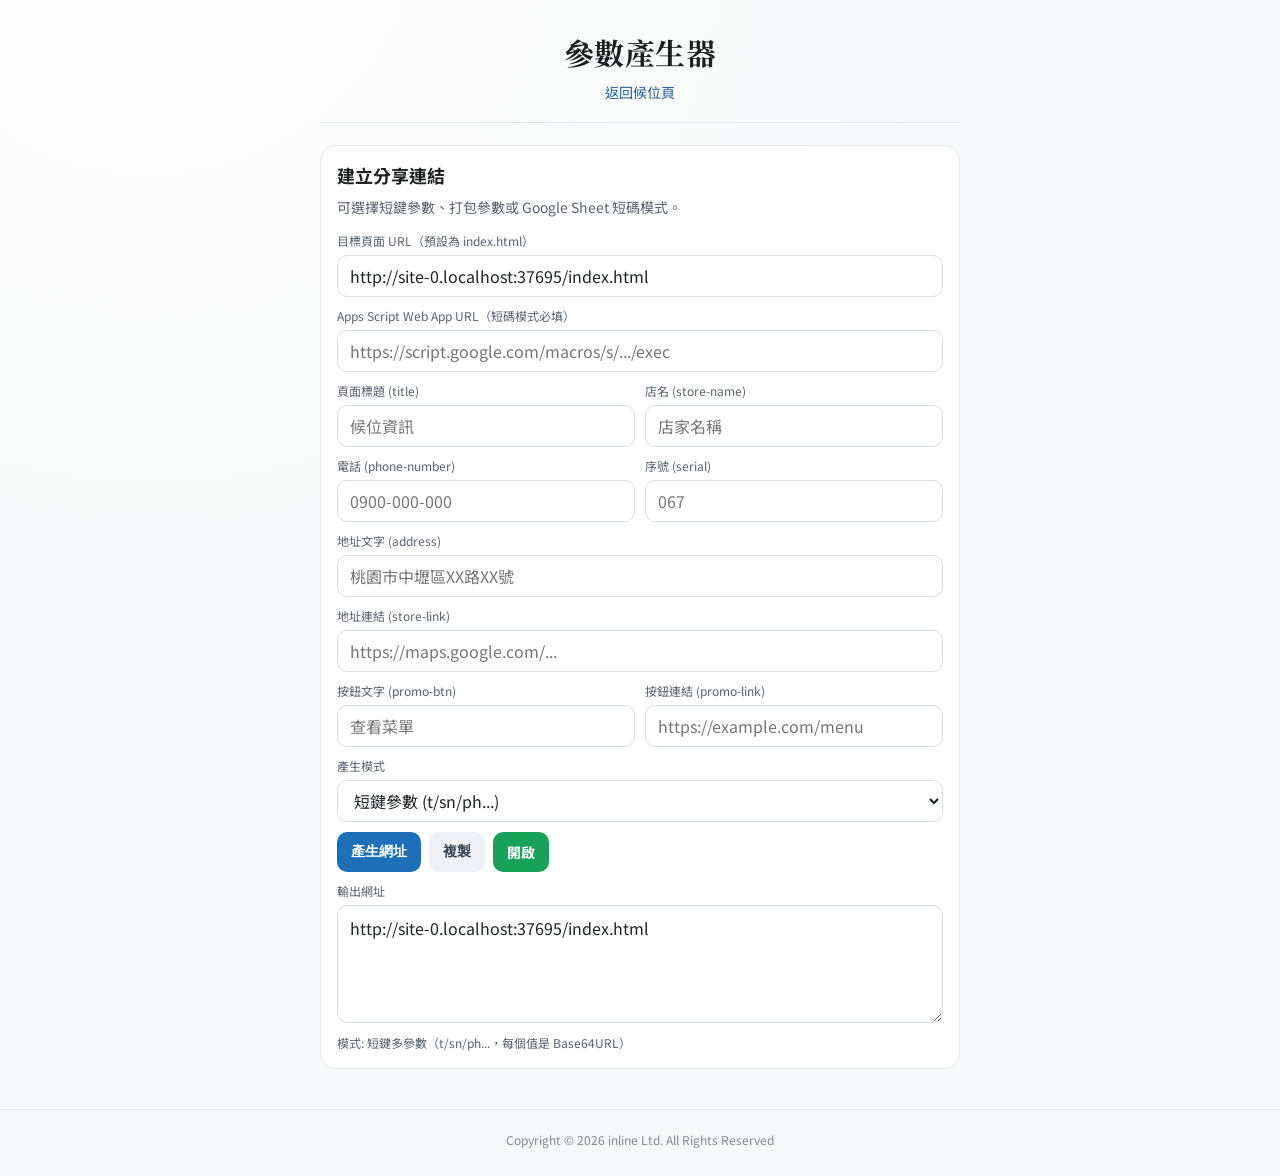
==== generator.html @ bc0cc923 "feat: first commit" ====
<!doctype html>
<html lang="zh-Hant-TW">
<head>
  <meta charset="utf-8">
  <meta name="viewport" content="width=device-width, initial-scale=1, maximum-scale=1, user-scalable=no">
  <title>參數產生器</title>
  <meta name="description" content="產生候位頁參數與短碼連結">
  <meta name="short-code-api" content="">
  <link rel="preconnect" href="https://fonts.googleapis.com">
  <link rel="preconnect" href="https://fonts.gstatic.com" crossorigin>
  <link href="https://fonts.googleapis.com/css2?family=Noto+Sans+TC:wght@400;500;700;900&family=Noto+Serif+TC:wght@700&display=swap" rel="stylesheet">
  <link rel="stylesheet" href="styles.css">
</head>
<body>
  <div class="page-wrap">
    <main class="page" aria-label="參數產生器頁面">
      <section class="store-info" aria-label="工具資訊">
        <h1 class="store-name">參數產生器</h1>
        <a class="store-link" href="index.html">返回候位頁</a>
      </section>

      <section class="param-generator" aria-label="參數產生器">
        <h2 class="generator-title">建立分享連結</h2>
        <p class="generator-desc">可選擇短鍵參數、打包參數或 Google Sheet 短碼模式。</p>

        <form id="paramGeneratorForm" class="generator-grid">
          <label class="generator-field generator-field--full">
            <span>目標頁面 URL（預設為 index.html）</span>
            <input id="genTargetUrl" type="url" placeholder="https://your-domain/index.html">
          </label>

          <label class="generator-field generator-field--full">
            <span>Apps Script Web App URL（短碼模式必填）</span>
            <input id="genApiUrl" type="url" placeholder="https://script.google.com/macros/s/.../exec">
          </label>

          <label class="generator-field">
            <span>頁面標題 (title)</span>
            <input id="genTitle" type="text" placeholder="候位資訊">
          </label>

          <label class="generator-field">
            <span>店名 (store-name)</span>
            <input id="genStoreName" type="text" placeholder="店家名稱">
          </label>

          <label class="generator-field">
            <span>電話 (phone-number)</span>
            <input id="genPhone" type="text" placeholder="0900-000-000">
          </label>

          <label class="generator-field">
            <span>序號 (serial)</span>
            <input id="genSerial" type="text" placeholder="067">
          </label>

          <label class="generator-field generator-field--full">
            <span>地址文字 (address)</span>
            <input id="genAddressText" type="text" placeholder="桃園市中壢區XX路XX號">
          </label>

          <label class="generator-field generator-field--full">
            <span>地址連結 (store-link)</span>
            <input id="genAddressUrl" type="url" placeholder="https://maps.google.com/...">
          </label>

          <label class="generator-field">
            <span>按鈕文字 (promo-btn)</span>
            <input id="genPromoText" type="text" placeholder="查看菜單">
          </label>

          <label class="generator-field">
            <span>按鈕連結 (promo-link)</span>
            <input id="genPromoUrl" type="url" placeholder="https://example.com/menu">
          </label>

          <label class="generator-field generator-field--full">
            <span>產生模式</span>
            <select id="genMode">
              <option value="short" selected>短鍵參數 (t/sn/ph...)</option>
              <option value="packed">單一參數 d (打包 JSON)</option>
              <option value="short-id">短碼 id (Google Sheet/App Script)</option>
            </select>
          </label>

          <div class="generator-actions generator-field--full">
            <button class="generator-btn" type="submit">產生網址</button>
            <button class="generator-btn is-secondary" id="genCopyBtn" type="button">複製</button>
            <a class="generator-btn is-link" id="genOpenBtn" href="#" target="_blank" rel="noreferrer noopener">開啟</a>
          </div>

          <label class="generator-field generator-field--full">
            <span>輸出網址</span>
            <textarea id="genOutput" rows="4" readonly></textarea>
          </label>

          <p class="generator-note generator-field--full" id="genNote">目前使用 Base64URL 混淆（非加密）。</p>
        </form>
      </section>
    </main>

    <footer class="site-footer" aria-label="網站資訊">
      <p>Copyright © 2026 inline Ltd. All Rights Reserved</p>
    </footer>
  </div>

  <script src="generator.js"></script>
</body>
</html>
---- styles.css ----
:root {
  --bg: #f7f8f9;
  --text: #1d1f22;
  --muted: #6f7782;
  --line: #e5e9ee;
  --card: #ffffff;
  --accent: #ff850e;
  --accent-dark: #e56f00;
}

* {
  box-sizing: border-box;
}

html,
body {
  margin: 0;
  padding: 0;
  background: radial-gradient(circle at 12% -8%, #ffffff 0%, var(--bg) 48%), var(--bg);
  color: var(--text);
  font-family: 'Noto Sans TC', sans-serif;
}

a {
  color: inherit;
}

.page-wrap {
  min-height: 100vh;
  display: flex;
  flex-direction: column;
}

html.is-short-id-loading .page-wrap {
  visibility: hidden;
}

.short-id-loader {
  display: none;
  position: fixed;
  inset: 0;
  z-index: 1200;
  background: radial-gradient(circle at 20% 8%, #ffffff 0%, #f3f5f7 45%, #eef2f6 100%);
  align-items: center;
  justify-content: center;
  flex-direction: column;
  gap: 14px;
  text-align: center;
  padding: 24px;
}

html.is-short-id-loading .short-id-loader {
  display: flex;
}

.short-id-spinner {
  width: 44px;
  height: 44px;
  border-radius: 50%;
  border: 4px solid #d6dde6;
  border-top-color: #1f7ed2;
  animation: spin-loader 0.8s linear infinite;
}

.short-id-loader-text {
  margin: 0;
  color: #334253;
  font-size: 15px;
  font-weight: 700;
  letter-spacing: 0.3px;
}

@keyframes spin-loader {
  to {
    transform: rotate(360deg);
  }
}

.page {
  width: min(680px, 100%);
  margin: 0 auto;
  padding: 22px 12px 30px;
  flex: 1;
}

.store-info {
  text-align: center;
  margin-top: 6px;
  padding-bottom: 14px;
  border-bottom: 1px solid var(--line);
}

.store-name {
  margin: 0 0 10px;
  font-size: clamp(23px, 5.6vw, 30px);
  line-height: 1.25;
  letter-spacing: 0.5px;
  font-family: 'Noto Serif TC', serif;
}

.store-link {
  display: block;
  font-size: 14px;
  color: #235f9d;
  text-decoration: none;
  margin: 6px 0;
}

.store-link:hover {
  text-decoration: underline;
}

.guest-info {
  text-align: center;
  margin: 18px 0;
}

.greeting {
  margin: 0 0 6px;
  font-size: 18px;
  font-weight: 700;
}

.serial {
  margin: 0;
  color: var(--muted);
}

.status-card {
  background: var(--card);
  border: 1px solid var(--line);
  border-radius: 18px;
  box-shadow: 0 18px 50px rgba(16, 22, 26, 0.06);
  padding: 26px 18px 22px;
  text-align: center;
}

.status-icon {
  width: 72px;
  height: 72px;
  margin: 0 auto 10px;
  color: #39a14a;
}

.status-icon svg {
  display: block;
  width: 100%;
  height: 100%;
}

.status-title {
  margin: 0;
  font-size: 30px;
  letter-spacing: 1px;
  font-weight: 900;
}

.status-desc {
  margin: 12px auto 0;
  max-width: 28ch;
  line-height: 1.7;
  color: var(--muted);
}

.promo-btn {
  margin: 24px auto 0;
  width: min(370px, 100%);
  display: inline-flex;
  justify-content: center;
  align-items: center;
  min-height: 52px;
  border-radius: 13px;
  text-decoration: none;
  font-size: 18px;
  font-weight: 900;
  letter-spacing: 0.4px;
  color: #ffffff;
  background: linear-gradient(145deg, var(--accent) 0%, #ff9d3e 100%);
  transition:
    transform 0.25s ease,
    box-shadow 0.25s ease;
  box-shadow: 0 10px 18px rgba(229, 111, 0, 0.22);
}

.promo-btn:hover {
  transform: translateY(-1px);
  box-shadow: 0 14px 28px rgba(229, 111, 0, 0.28);
}

.promo-btn:active {
  transform: translateY(1px);
  background: var(--accent-dark);
}

.faq {
  margin-top: 22px;
  background: #fff;
  border: 1px solid var(--line);
  border-radius: 16px;
  overflow: hidden;
}

.faq-title {
  margin: 0;
  padding: 16px 16px 10px;
  font-size: 17px;
  border-bottom: 1px solid var(--line);
}

.faq-item + .faq-item {
  border-top: 1px solid var(--line);
}

.faq-trigger {
  width: 100%;
  display: flex;
  align-items: center;
  justify-content: space-between;
  gap: 10px;
  border: none;
  background: transparent;
  cursor: pointer;
  padding: 14px 16px;
  text-align: left;
  font-size: 15px;
  font-weight: 700;
}

.arrow {
  width: 9px;
  height: 9px;
  border-right: 2px solid #98a0a8;
  border-bottom: 2px solid #98a0a8;
  transform: rotate(45deg);
  transition: transform 0.2s ease;
}

.faq-item.is-open .arrow {
  transform: rotate(-135deg);
}

.faq-body {
  display: none;
  color: #555f68;
  padding: 0 16px 14px;
}

.faq-item.is-open .faq-body {
  display: block;
}

.faq-body p {
  margin: 0;
  line-height: 1.72;
}

.faq-body p + p {
  margin-top: 8px;
}

.contact {
  margin-top: 20px;
  color: #4d5761;
  font-size: 14px;
  text-align: center;
}

.contact a {
  color: #1e6bb2;
}

.param-generator {
  margin-top: 22px;
  background: #fff;
  border: 1px solid var(--line);
  border-radius: 16px;
  padding: 16px;
}

.generator-title {
  margin: 0;
  font-size: 18px;
}

.generator-desc {
  margin: 8px 0 0;
  color: #59636e;
  font-size: 14px;
  line-height: 1.6;
}

.generator-grid {
  margin-top: 14px;
  display: grid;
  grid-template-columns: repeat(2, minmax(0, 1fr));
  gap: 10px;
}

.generator-field {
  display: flex;
  flex-direction: column;
  gap: 6px;
}

.generator-field--full {
  grid-column: 1 / -1;
}

.generator-field span {
  font-size: 12px;
  color: #59636e;
}

.generator-field input,
.generator-field select,
.generator-field textarea {
  width: 100%;
  border: 1px solid #d8dee6;
  border-radius: 10px;
  font: inherit;
  color: #1f2328;
  background: #ffffff;
}

.generator-field input,
.generator-field select {
  min-height: 42px;
  padding: 0 12px;
}

.generator-field textarea {
  min-height: 92px;
  padding: 10px 12px;
  resize: vertical;
  line-height: 1.5;
}

.generator-actions {
  display: flex;
  gap: 8px;
  flex-wrap: wrap;
}

.generator-btn {
  border: none;
  min-height: 40px;
  border-radius: 10px;
  padding: 0 14px;
  font-size: 14px;
  font-weight: 700;
  color: #fff;
  background: #1d6fb8;
  cursor: pointer;
  text-decoration: none;
  display: inline-flex;
  align-items: center;
  justify-content: center;
}

.generator-btn:disabled {
  opacity: 0.6;
  cursor: not-allowed;
}

.generator-btn.is-secondary {
  background: #eef2f7;
  color: #324151;
}

.generator-btn.is-link {
  background: #18a159;
}

.generator-note {
  margin: 0;
  font-size: 12px;
  color: #59636e;
  line-height: 1.6;
}

.generator-note.is-error {
  color: #b13d2e;
}

.generator-note.is-success {
  color: #0d7a42;
}

.site-footer {
  width: 100%;
  border-top: 1px solid var(--line);
  padding: 18px 12px 24px;
  text-align: center;
  font-size: 12px;
  color: #808992;
  line-height: 1.7;
}

.site-footer p {
  margin: 2px 0;
}

.site-footer a {
  color: #5e6b76;
}

@media (min-width: 640px) {
  .page {
    padding: 28px 20px 40px;
  }

  .status-card {
    padding: 34px 30px 28px;
  }

  .status-title {
    font-size: 38px;
  }
}

@media (max-width: 560px) {
  .generator-grid {
    grid-template-columns: 1fr;
  }
}
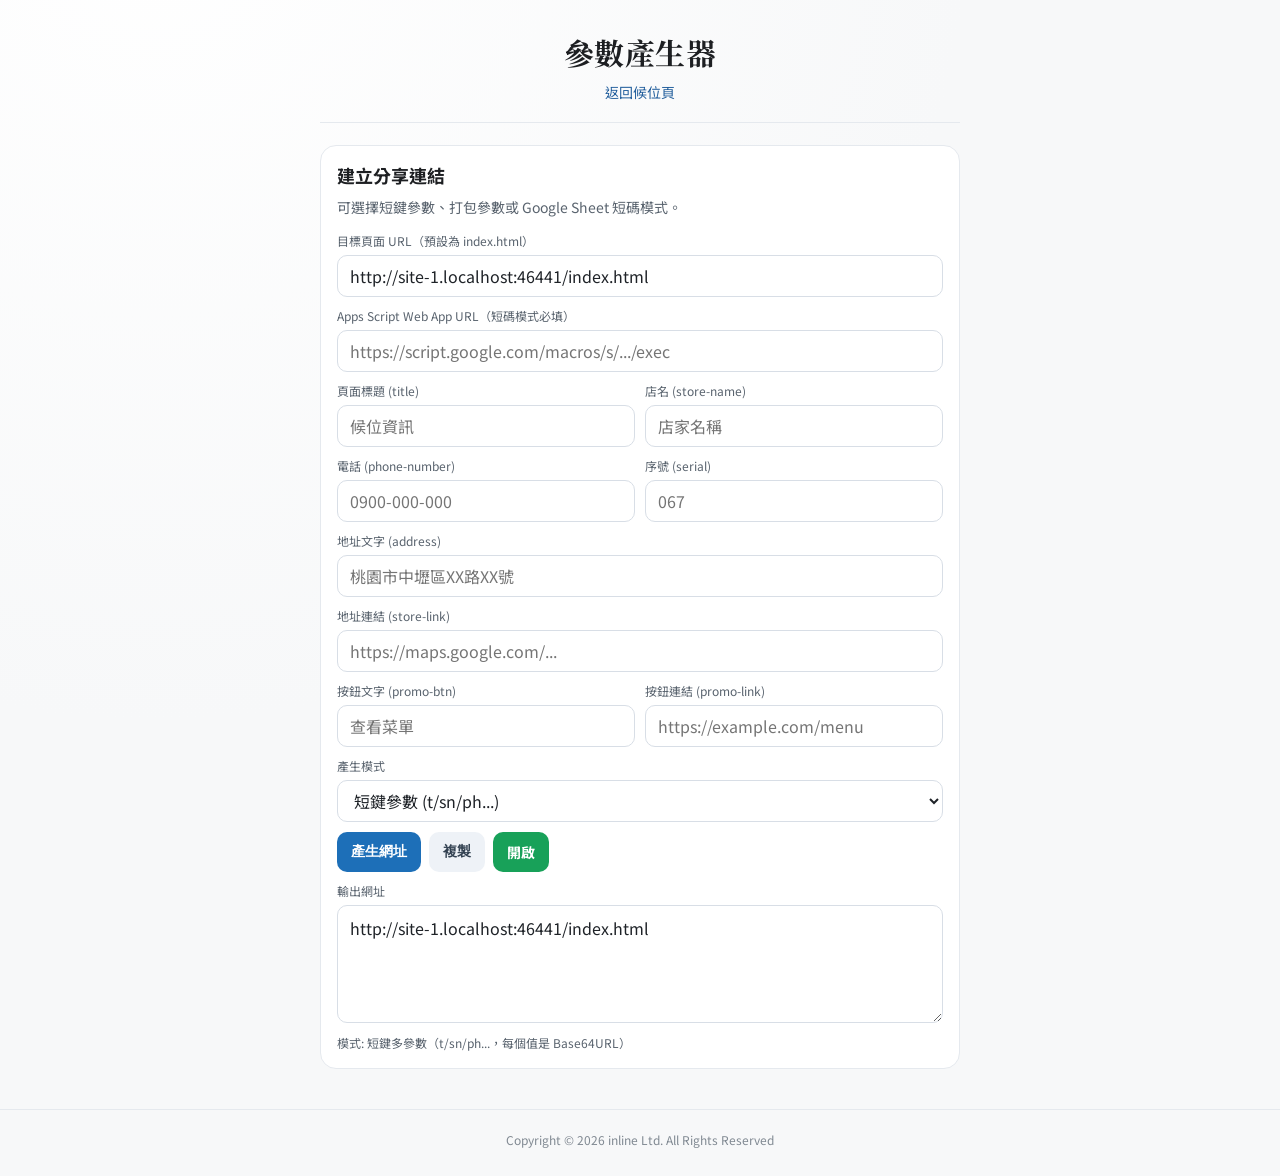
==== commit de588cd4: "fix: url" ====
--- a/generator.html
+++ b/generator.html
@@ -26,7 +26,7 @@
         <form id="paramGeneratorForm" class="generator-grid">
           <label class="generator-field generator-field--full">
             <span>目標頁面 URL（預設為 index.html）</span>
-            <input id="genTargetUrl" type="url" placeholder="https://your-domain/index.html">
+            <input id="genTargetUrl" type="url" placeholder="https://your-domain/inline_copycat/">
           </label>
 
           <label class="generator-field generator-field--full">
